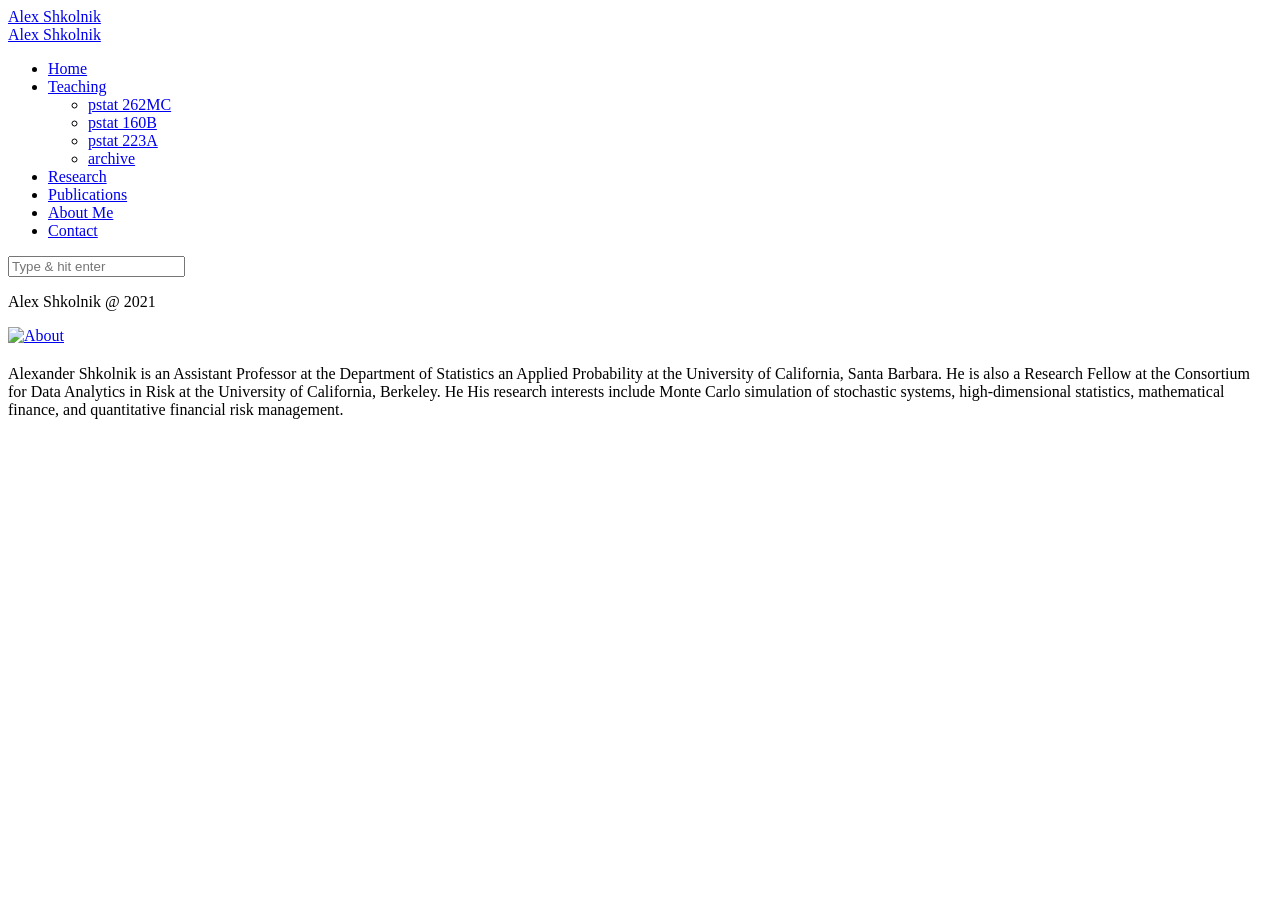
==== about.html @ 1c77f0b2 "first partial commit" ====
<!DOCTYPE html>
<html lang="en">

<head>
	<meta charset="UTF-8">
	<title>About Me - Alex Shkolnik</title>
	<meta name="viewport" content="width=device-width, initial-scale=1">
	<meta name="format-detection" content="telephone=no">
	<meta name="apple-mobile-web-app-capable" content="yes">

	<link rel='stylesheet' href='//fonts.googleapis.com/css?family=Montserrat:400,600,700%7CLato:400,700' type='text/css' media='all' />

	<link rel="stylesheet" type="text/css" href="css/libs/font-awesome.min.css">
	<link rel="stylesheet" type="text/css" href="css/libs/bootstrap.min.css">
	<link rel="stylesheet" type="text/css" href="css/libs/justifiedGallery.min.css">
	<link rel="stylesheet" type="text/css" href="css/libs/magnific-popup.css">
	<link rel="stylesheet" type="text/css" href="css/styles.css">
</head>

<body class="home">

	<!-- Wrapper Site -->
	<div id="main-content">

		<!-- Preload -->
		<div id="preload">
			<div class="kd-bounce">
				<div></div>
				<div></div>
			</div>
		</div>
		<!-- Preload -->

		<!-- Mobile Menu -->
		<div class="mobile">
			<div class="container">
				<!-- Logo -->
				<div class="logo">
					<a href="index.html">Alex Shkolnik</a>
				</div>
				<!-- End Logo -->
			</div>
		</div>
		<div class="hide-menu"></div>
		<!-- End Mobile Menu -->

		<div class="container">
			<div class="row">

				<!--------------copy left menu plus starting from here ----->
				<div class="col-md-3">
					<div class="header affix">
						<div class="table">
							<div class="table-cell">
								<!-- Logo-->
								<div class="logo">
									<a href="#">Alex Shkolnik </a>
								</div>
								<!--End Logo-->
								
								<!-- Navigation -->
								<div class="main-menu">
									<nav>
										<ul class="menu-list">
											<li>
												<a href="index.html">Home</a>
												
											</li>
											<li class="menu-item-has-children">
												<a href="#">Teaching</a> <!--(pstat262MC, pstat 160B, pstat 223A, archive)-->
												<ul class="sub-menu">
													<li>
														<a href="teaching.html">pstat 262MC</a>
													</li>
													<li>
														<a href="teaching.html">pstat 160B</a>
													</li>
													<li>
														<a href="teaching.html">pstat 223A</a>
													</li>
													<li>
														<a href="archive.html">archive</a>
													</li>
												</ul>
											</li>
											<li>
												<a href="research.html">Research</a>
												
											</li>
											<li>
												<a href="publications.html">Publications</a>
											</li>
											<li class="active">
												<a href="about.html">About Me</a>
										    </li>
										    <li>
												<a href="contact.html">Contact</a>
										    </li>
								    	</ul>
									</nav>
								</div>
								<!-- End Navigation -->

								<!-- Socials 
								<div class="socials">
									<a href="#" title="Behance">
										<i class="fa fa-behance"></i>
									</a>
									<a href="#" title="Dribbble">
										<i class="fa fa-dribbble"></i>
									</a>
									<a href="#" title="Facebook">
										<i class="fa fa-facebook"></i>
									</a>
									<a href="#" title="Google Plus">
										<i class="fa fa-google-plus"></i>
									</a>
									<a href="#" title="Instagram">
										<i class="fa fa-instagram"></i>
									</a>
									<a href="#" title="Search this site">
										<i class="fa fa-search"></i>
									</a>
								</div>
								-->
								<div class="box-search">
									<div class="table">
										<div class="table-cell">
											<div class="container">
												<form class="search-form" action="#" method="get">
													<input type="search" name="s" class="search-field" placeholder="Type &amp; hit enter" value="" title="Search">
													<div class="kd-close">
													</div>
												</form>
											</div>
										</div>
									</div>
								</div>
								<!-- End Socials -->

								<div class="copyright">
									<p>
										Alex Shkolnik @ 2021
									</p>
								</div>

							</div>
						</div>
					</div>
				</div>
<!------------here is the end of left menu plus socials and copyright-----start right context here---->

				<div class="col-md-9 col-md-offset-3">
					<div class="projects">

						<article class="post">
							<div class="post-media">
								<a href="#">
									<img src="images/alex_shkolnik.png" alt="About">
								</a>
							</div>
							<div class="post-content">
								<h2 class="title"></h2>

								<!-- The Content -->
								<div class="the-content">
									<p>	</p>
									<!-- <blockquote> -->
									<p> Alexander Shkolnik is an
Assistant Professor at the Department of Statistics an Applied
Probability at the University of California, Santa Barbara. He
is also a Research Fellow at the Consortium for Data Analytics
in Risk at the University of California, Berkeley. He His research
interests include Monte Carlo simulation of stochastic systems,
high-dimensional statistics, mathematical finance, and
quantitative financial risk management.</p>
										<footer></footer>
									<!-- </blockquote> -->
									
									<!--
									<div class="post-footer">
										<div class="post-share-wrap">
											<div class="post-share">
												<a href="#">
													<i class="fa fa-facebook"></i>
												</a>
												<a href="#">
													<i class="fa fa-twitter"></i>
												</a>
												<a href="#">
													<i class="fa fa-google-plus"></i>
												</a>
												<a href="#">
													<i class="fa fa-linkedin"></i>
												</a>
												<a href="#">
													<i class="fa fa-pinterest"></i>
												</a>
											</div>
										</div>
									</div>
									-->
								</div>
								<!-- End The Content -->

							</div>

						</article>

					</div>
				</div>
			</div>
		</div>
	</div>
	<!-- End Wrapper Site -->

	
	<!-- Scripts -->
	<script src="js/libs/jquery-1.12.4.min.js"></script>
	<script src="js/libs/jquery.justifiedGallery.min.js"></script>
	<script src="js/libs/jquery.magnific-popup.js"></script>
	<script src="js/scripts.js"></script>
	<!-- End Scripts -->

</body>
</html>
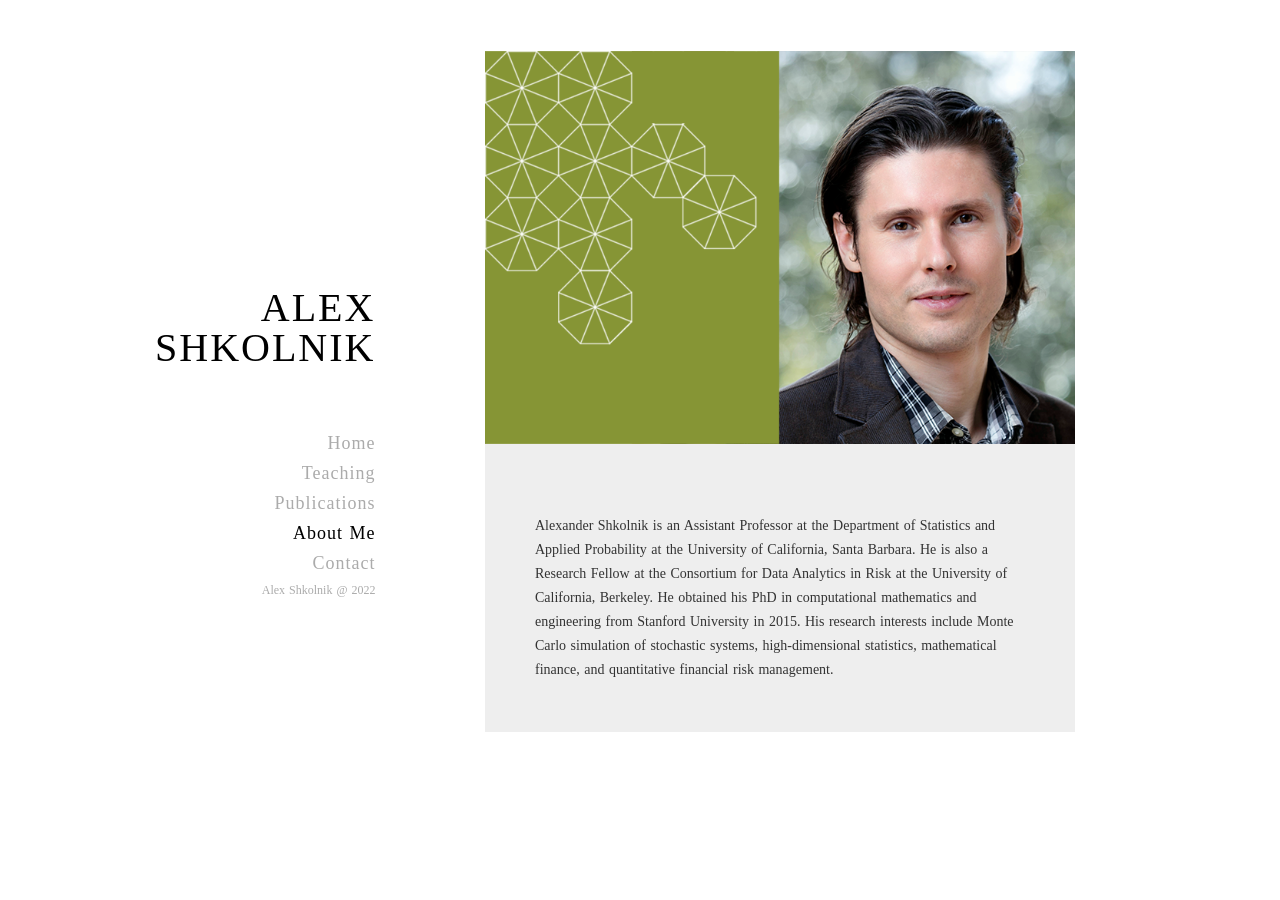
==== commit 96b20e9d: "adding pdf files" ====
--- a/about.html
+++ b/about.html
@@ -66,8 +66,9 @@
 												<a href="index.html">Home</a>
 												
 											</li>
+											<!--
 											<li class="menu-item-has-children">
-												<a href="#">Teaching</a> <!--(pstat262MC, pstat 160B, pstat 223A, archive)-->
+												<a href="#">Teaching</a>
 												<ul class="sub-menu">
 													<li>
 														<a href="teaching.html">pstat 262MC</a>
@@ -83,9 +84,12 @@
 													</li>
 												</ul>
 											</li>
-											<li>
+											<!-- <li>
 												<a href="research.html">Research</a>
 												
+											</li>-->
+											<li>
+												<a href="teaching.html">Teaching</a>
 											</li>
 											<li>
 												<a href="publications.html">Publications</a>
@@ -140,7 +144,7 @@
 
 								<div class="copyright">
 									<p>
-										Alex Shkolnik @ 2021
+										Alex Shkolnik @ 2022
 									</p>
 								</div>
 
@@ -166,14 +170,7 @@
 								<div class="the-content">
 									<p>	</p>
 									<!-- <blockquote> -->
-									<p> Alexander Shkolnik is an
-Assistant Professor at the Department of Statistics an Applied
-Probability at the University of California, Santa Barbara. He
-is also a Research Fellow at the Consortium for Data Analytics
-in Risk at the University of California, Berkeley. He His research
-interests include Monte Carlo simulation of stochastic systems,
-high-dimensional statistics, mathematical finance, and
-quantitative financial risk management.</p>
+									<p> Alexander Shkolnik is an Assistant Professor at the Department of Statistics and Applied Probability at the University of California, Santa Barbara. He is also a Research Fellow at the Consortium for Data Analytics in Risk at the University of California, Berkeley. He obtained his PhD in computational mathematics and engineering from Stanford University in 2015. His research interests include Monte Carlo simulation of stochastic systems, high-dimensional statistics, mathematical finance, and quantitative financial risk management.</p>
 										<footer></footer>
 									<!-- </blockquote> -->
 									
--- a/css/libs/justifiedGallery.min.css
+++ b/css/libs/justifiedGallery.min.css
@@ -0,0 +1,7 @@
+/*!
+ * Justified Gallery - v3.6.3
+ * http://miromannino.github.io/Justified-Gallery/
+ * Copyright (c) 2016 Miro Mannino
+ * Licensed under the MIT license.
+ */
+.justified-gallery{width:100%;position:relative;overflow:hidden}.justified-gallery>a,.justified-gallery>div{position:absolute;display:inline-block;overflow:hidden;filter:"alpha(opacity=10)";opacity:.1}.justified-gallery>a>img,.justified-gallery>div>img,.justified-gallery>a>a>img,.justified-gallery>div>a>img{position:absolute;top:50%;left:50%;margin:0;padding:0;border:0;filter:"alpha(opacity=0)";opacity:0}.justified-gallery>a>.caption,.justified-gallery>div>.caption{display:none;position:absolute;bottom:0;padding:5px;background-color:#000;left:0;right:0;margin:0;color:#fff;font-size:12px;font-weight:300;font-family:sans-serif}.justified-gallery>a>.caption.caption-visible,.justified-gallery>div>.caption.caption-visible{display:initial;filter:"alpha(opacity=70)";opacity:.7;-webkit-transition:opacity 500ms ease-in;-moz-transition:opacity 500ms ease-in;-o-transition:opacity 500ms ease-in;transition:opacity 500ms ease-in}.justified-gallery>.entry-visible{filter:"alpha(opacity=100)";opacity:1;background:0 0}.justified-gallery>.entry-visible>img,.justified-gallery>.entry-visible>a>img{filter:"alpha(opacity=100)";opacity:1;-webkit-transition:opacity 500ms ease-in;-moz-transition:opacity 500ms ease-in;-o-transition:opacity 500ms ease-in;transition:opacity 500ms ease-in}.justified-gallery>.jg-filtered{display:none}.justified-gallery>.spinner{position:absolute;bottom:0;margin-left:-24px;padding:10px 0;left:50%;filter:"alpha(opacity=100)";opacity:1;overflow:initial}.justified-gallery>.spinner>span{display:inline-block;filter:"alpha(opacity=0)";opacity:0;width:8px;height:8px;margin:0 4px;background-color:#000;border-radius:6px}
--- a/css/styles.css
+++ b/css/styles.css
@@ -0,0 +1,1229 @@
+/*=========================================================================
+
+1. Reset CSS
+2. Typography
+3. General
+4. Header
+5. Projects
+6. Posts
+7. Footer
+8. Preload
+9. Responsive
+
+=========================================================================*/
+/* =========== 1. Reset CSS  =========== */
+img,
+legend {
+  border: 0;
+}
+legend,
+td,
+th {
+  padding: 0;
+}
+html {
+  font-family: sans-serif;
+  -ms-text-size-adjust: 100%;
+  -webkit-text-size-adjust: 100%;
+}
+article,
+aside,
+details,
+figcaption,
+figure,
+footer,
+header,
+hgroup,
+main,
+menu,
+nav,
+section,
+summary {
+  display: block;
+}
+audio,
+canvas,
+progress,
+video {
+  display: inline-block;
+  vertical-align: baseline;
+}
+audio:not([controls]) {
+  display: none;
+  height: 0;
+}
+[hidden],
+template {
+  display: none;
+}
+a {
+  color: #ababab;
+  background-color: transparent;
+}
+a:hover,
+a:active {
+  outline: 0;
+}
+abbr[title] {
+  border-bottom: 1px dotted;
+}
+b,
+optgroup,
+strong {
+  font-weight: 700;
+}
+dfn {
+  font-style: italic;
+}
+h1 {
+  font-size: 2em;
+  margin: .67em 0;
+}
+mark {
+  background: #ffffff;
+  color: #333333;
+}
+small {
+  font-size: 80%;
+}
+sub,
+sup {
+  font-size: 75%;
+  line-height: 0;
+  position: relative;
+  vertical-align: baseline;
+}
+sup {
+  top: -0.5em;
+}
+sub {
+  bottom: -0.25em;
+}
+svg:not(:root) {
+  overflow: hidden;
+}
+figure {
+  margin: 1em 40px;
+}
+hr {
+  -moz-box-sizing: content-box;
+  box-sizing: content-box;
+  height: 0;
+}
+pre,
+textarea {
+  overflow: auto;
+}
+code,
+kbd,
+pre,
+samp {
+  font-family: monospace, monospace;
+  font-size: 1em;
+}
+button,
+input,
+optgroup,
+select,
+textarea {
+  color: inherit;
+  font: inherit;
+  margin: 0;
+}
+button {
+  overflow: visible;
+}
+button,
+select {
+  text-transform: none;
+}
+button,
+html input[type=button],
+input[type=reset],
+input[type=submit] {
+  -webkit-appearance: button;
+  cursor: pointer;
+}
+button[disabled],
+html input[disabled] {
+  cursor: default;
+}
+button::-moz-focus-inner,
+input::-moz-focus-inner {
+  border: 0;
+  padding: 0;
+}
+input {
+  border-radius: 0;
+  line-height: normal;
+}
+input[type=checkbox],
+input[type=radio] {
+  box-sizing: border-box;
+  padding: 0;
+}
+input[type=number]::-webkit-inner-spin-button,
+input[type=number]::-webkit-outer-spin-button {
+  height: auto;
+}
+input[type=search] {
+  -webkit-appearance: textfield;
+  -moz-box-sizing: content-box;
+  -webkit-box-sizing: content-box;
+  box-sizing: content-box;
+}
+input[type=search]::-webkit-search-cancel-button,
+input[type=search]::-webkit-search-decoration {
+  -webkit-appearance: none;
+}
+fieldset {
+  border: 1px solid #333333;
+  margin: 0 2px;
+  padding: .35em .625em .75em;
+}
+table {
+  border-collapse: collapse;
+  border-spacing: 0;
+}
+a,
+input,
+textarea,
+button,
+select {
+  outline: none;
+}
+a:hover,
+a:focus,
+input:focus,
+textarea:focus,
+button:focus,
+select:focus {
+  outline: none !important;
+  text-decoration: none;
+}
+* {
+  -webkit-box-sizing: border-box;
+  -moz-box-sizing: border-box;
+  box-sizing: border-box;
+}
+:after,
+:before {
+  -webkit-box-sizing: border-box;
+  -moz-box-sizing: border-box;
+  box-sizing: border-box;
+}
+input::-webkit-input-placeholder,
+textarea::-webkit-input-placeholder {
+  color: #ababab;
+}
+input:-moz-placeholder,
+textarea:-moz-placeholder {
+  color: #ababab;
+}
+/* =========== 2. Typography  =========== */
+h1,
+.h1,
+h2,
+.h2,
+h3,
+.h3,
+h4,
+.h4,
+h5,
+.h5,
+h6,
+.h6 {
+  font-family: 'Roboto', serif;
+  color: #ababab;
+  font-weight: 400;
+  line-height: 1.2em;
+  margin-bottom: 20px;
+  margin-top: 0;
+}
+h1 > a,
+.h1 > a,
+h2 > a,
+.h2 > a,
+h3 > a,
+.h3 > a,
+h4 > a,
+.h4 > a,
+h5 > a,
+.h5 > a,
+h6 > a,
+.h6 > a {
+  color: inherit;
+}
+h1,
+.h1 {
+  font-size: 36px;
+}
+h2,
+.h2 {
+  font-size: 30px;
+}
+h3,
+.h3 {
+  font-size: 26px;
+}
+h4,
+.h4 {
+  font-size: 22px;
+}
+h5,
+.h5 {
+  font-size: 18px;
+}
+h6,
+.h6 {
+  font-size: 14px;
+}
+a {
+  color: #ababab;
+  text-decoration: none;
+  -webkit-transition: all 0.3s ease;
+  -moz-transition: all 0.3s ease;
+  -ms-transition: all 0.3s ease;
+  -o-transition: all 0.3s ease;
+  transition: all 0.3s ease;
+}
+a:hover {
+  color: #000000 !important;
+}
+.quicklinks a:hover,
+.quicklinks a:active,
+.quicklinks a:focus {
+  color: #00b9eb !important;
+}
+p {
+  margin-top: 0;
+  margin-bottom: 10px;
+}
+code,
+kbd,
+pre,
+samp {
+  font-family: 'Lato', serif;
+  -webkit-border-radius: 0;
+  -moz-border-radius: 0;
+  -ms-border-radius: 0;
+  -o-border-radius: 0;
+  border-radius: 0;
+}
+code {
+  background-color: #eee;
+  letter-spacing: 0.015em;
+}
+abbr {
+  background-color: #A1D71A;
+  color: #111;
+  border-width: 2px;
+}
+mark,
+.mark {
+  color: #ffffff;
+  background-color: #a4b4c4;
+}
+dfn {
+  border-bottom: 1px dashed;
+}
+cite {
+  font-style: normal;
+}
+blockquote {
+  position: relative;
+  border: 0;
+  padding: 0 0 0 40px;
+  margin: 20px 0;
+  font-style: italic;
+  overflow: hidden;
+  font-size: 13px;
+}
+blockquote p:last-child {
+  margin-bottom: 0;
+}
+blockquote:before {
+  position: absolute;
+  left: 0;
+  top: 0;
+  content: '\f10d';
+  font-family: 'FontAwesome';
+  display: inline-block;
+  color: #ababab;
+  font-size: 24px;
+}
+blockquote footer,
+blockquote cite {
+  font-size: 12px;
+  color: #333333;
+  font-weight: 700;
+}
+blockquote footer:before,
+blockquote cite:before {
+  content: '- ';
+  color: #333333;
+}
+blockquote footer:after,
+blockquote cite:after {
+  content: ' ';
+  color: #333333;
+}
+pre {
+  line-height: 1.8em;
+  padding: 15px;
+  border: 1px solid #E4E4E4;
+  font-style: italic;
+  overflow: auto;
+  white-space: pre-wrap;
+  background-color: #f7f7f7;
+  word-wrap: break-word;
+  max-width: 100%;
+}
+img {
+  max-width: 100%;
+  height: auto;
+  vertical-align: middle;
+  border: 0;
+}
+input[type="search"],
+input[type="text"],
+input[type="url"],
+input[type="number"],
+input[type="password"],
+input[type="email"],
+input[type="file"],
+select,
+textarea {
+  height: 36px;
+  width: 100%;
+  border: 1px solid #ababab;
+  padding: 0 10px;
+  -webkit-transition: all 0.3s ease;
+  -moz-transition: all 0.3s ease;
+  -ms-transition: all 0.3s ease;
+  -o-transition: all 0.3s ease;
+  transition: all 0.3s ease;
+  -webkit-box-sizing: border-box;
+  -moz-box-sizing: border-box;
+  box-sizing: border-box;
+  -webkit-appearance: none;
+}
+::-moz-selection {
+  color: #f7f7f7;
+  background-color: #222222;
+}
+::selection {
+  color: #f7f7f7;
+  background-color: #222222;
+}
+iframe {
+  border: 0;
+  max-width: 100%;
+}
+/* ===========  3. General  =========== */
+body {
+  margin: 0;
+  padding: 50px 0 0;
+  font-family: 'Lato', serif;
+  font-size: 14px;
+  background: #ffffff;
+  color: #333333;
+  overflow-x: hidden;
+  line-height: 24px;
+  word-spacing: 1px;
+}
+.container {
+  max-width: 1000px;
+}
+.mobile {
+  display: none;
+  margin-bottom: 60px;
+}
+.mobile .menu-mobile {
+  width: 60px;
+  height: 60px;
+  display: inline-block;
+  position: fixed;
+  z-index: 999;
+}
+.mobile .menu-mobile .item {
+  display: block;
+  width: 22px;
+  height: 2px;
+  background-color: #000000;
+  position: relative;
+}
+.mobile .menu-mobile .item-1 {
+  top: 23px;
+}
+.mobile .menu-mobile .item-2 {
+  top: 29px;
+}
+.mobile .menu-mobile .item-3 {
+  top: 35px;
+}
+.mobile .logo {
+  padding-bottom: 0;
+  padding-top: 10px;
+  text-align: center;
+}
+.hide-menu {
+  position: fixed;
+  top: 0;
+  left: 0;
+  right: 0;
+  bottom: 0;
+  z-index: 998;
+  background-color: rgba(0, 0, 0, 0.7);
+  visibility: hidden;
+  opacity: 0;
+  -webkit-transition: visibility 0.3s ease, opacity 0.3s ease;
+  -moz-transition: visibility 0.3s ease, opacity 0.3s ease;
+  -ms-transition: visibility 0.3s ease, opacity 0.3s ease;
+  -o-transition: visibility 0.3s ease, opacity 0.3s ease;
+  transition: visibility 0.3s ease, opacity 0.3s ease;
+}
+/* ===========  4. Header  =========== */
+.header {
+  width: 220px;
+  bottom: 0;
+  top: 0;
+  text-align: right;
+  z-index: 9;
+}
+.header-text {
+  margin-bottom: 50px;
+}
+.header-text blockquote {
+  font-size: 16px;
+  padding-left: 50px;
+}
+.header-text blockquote:before {
+  font-size: 30px;
+}
+.menu-left .header {
+  text-align: left;
+}
+.menu-left .main-menu .sub-menu {
+  padding-left: 0;
+  padding-right: 20px;
+  right: 100%;
+  left: auto;
+  text-align: right;
+}
+.table {
+  display: table;
+  width: 100%;
+  height: 100%;
+}
+.table-cell {
+  display: table-cell;
+  vertical-align: middle;
+}
+.main-menu {
+  font-family: 'Roboto', serif;
+  letter-spacing: 1px;
+  font-size: 18px;
+  line-height: 24px;
+}
+.main-menu ul,
+.main-menu li {
+  list-style: none;
+  padding: 0;
+  margin: 0;
+}
+.main-menu .menu-list > li > a {
+  padding-top: 3px;
+  padding-bottom: 3px;
+  display: block;
+}
+.main-menu .active a {
+  color: #000000;
+}
+.main-menu li {
+  position: relative;
+}
+.main-menu li:hover > .sub-menu {
+  opacity: 1;
+  visibility: visible;
+}
+.main-menu .sub-menu {
+  position: absolute;
+  width: 200px;
+  top: 0;
+  left: 100%;
+  font-size: 14px;
+  text-align: left;
+  visibility: hidden;
+  padding-left: 20px;
+  opacity: 0;
+}
+.main-menu .sub-menu li {
+  padding-left: 20px;
+  padding-right: 20px;
+  background-color: #ababab;
+}
+.main-menu .sub-menu li:first-child {
+  padding-top: 10px;
+}
+.main-menu .sub-menu li:last-child {
+  padding-bottom: 10px;
+}
+.main-menu .sub-menu a {
+  color: #000000 !important;
+}
+.logo {
+  font-size: 40px;
+  color: #000000;
+  text-transform: uppercase;
+  padding-bottom: 60px;
+  letter-spacing: 2px;
+  line-height: 40px;
+}
+.logo a {
+  color: inherit;
+}
+.socials {
+  padding-top: 50px;
+}
+.socials a {
+  margin-right: 8px;
+  font-size: 14px;
+}
+.socials .fa-search {
+  color: #000000;
+}
+.box-search {
+  position: fixed;
+  top: 0;
+  left: 0;
+  width: 100%;
+  height: 100%;
+  z-index: 999;
+  background-color: #ffffff;
+  opacity: 0;
+  visibility: hidden;
+  -webkit-transition: opacity 0.3s ease, visibility 0.3s ease;
+  -moz-transition: opacity 0.3s ease, visibility 0.3s ease;
+  -ms-transition: opacity 0.3s ease, visibility 0.3s ease;
+  -o-transition: opacity 0.3s ease, visibility 0.3s ease;
+  transition: opacity 0.3s ease, visibility 0.3s ease;
+}
+.box-search input[type="search"] {
+  height: 50px;
+  font-size: 24px;
+  padding-top: 0;
+  border: none;
+  border-bottom: 1px solid #000000;
+}
+.box-search.active {
+  opacity: 1;
+  visibility: visible;
+}
+.search-form {
+  margin-left: auto;
+  margin-right: auto;
+  max-width: 600px;
+  position: relative;
+  padding-bottom: 200px;
+  padding-top: 100px;
+}
+.kd-close {
+  position: absolute;
+  width: 50px;
+  height: 50px;
+  display: inline-block;
+  top: 0;
+  right: 0;
+  cursor: pointer;
+  font-size: 24px;
+  color: #000000;
+  background-color: #ffffff;
+  line-height: 48px;
+  text-align: center;
+  -webkit-border-radius: 50%;
+  -moz-border-radius: 50%;
+  border-radius: 50%;
+}
+.kd-close:before {
+  content: '';
+  width: 30px;
+  height: 2px;
+  background-color: #000000;
+  display: block;
+  -webkit-transform: rotate(44deg) translate(26px, 10px);
+  -moz-transform: rotate(44deg) translate(26px, 10px);
+  transform: rotate(44deg) translate(26px, 10px);
+}
+.kd-close:after {
+  content: '';
+  width: 30px;
+  height: 2px;
+  background-color: #000000;
+  display: block;
+  -webkit-transform: rotate(-46deg) translate(-10px, 24px);
+  -moz-transform: rotate(-46deg) translate(-10px, 24px);
+  transform: rotate(-46deg) translate(-10px, 24px);
+}
+.copyright {
+  font-size: 12px;
+  color: #ababab;
+}
+/* ===========  5. Projects  =========== */
+.projects {
+  padding-left: 80px;
+  padding-right: 50px;
+}
+.project-item {
+  position: relative;
+  margin-bottom: 40px;
+}
+.project-item:last-child {
+  margin-bottom: 0;
+}
+.project-item .title {
+  position: absolute;
+  top: 20px;
+  left: 20px;
+  opacity: 0;
+  visibility: hidden;
+}
+.project-item .title a {
+  background-color: #000000;
+  color: #ffffff;
+  font-size: 14px;
+  display: inline-block;
+  line-height: 24px;
+  padding-left: 10px;
+  padding-right: 10px;
+  opacity: 1;
+  letter-spacing: 1px;
+}
+.project-item .title a:hover {
+  color: #ffffff !important;
+  opacity: 0.7;
+}
+.project-item:hover .title {
+  opacity: 1;
+  visibility: visible;
+  -webkit-transition: opacity 0.3s ease-in-out, visibility 0.3s ease-in-out;
+  -moz-transition: opacity 0.3s ease-in-out, visibility 0.3s ease-in-out;
+  -ms-transition: opacity 0.3s ease-in-out, visibility 0.3s ease-in-out;
+  -o-transition: opacity 0.3s ease-in-out, visibility 0.3s ease-in-out;
+  transition: opacity 0.3s ease-in-out, visibility 0.3s ease-in-out;
+}
+.pagination-wrap {
+  margin-top: 60px;
+  font-family: 'Roboto', serif;
+}
+.pagination-wrap ul {
+  list-style: none;
+  margin: 0;
+  padding: 0;
+  text-align: center;
+}
+.pagination-wrap ul:after {
+  content: '';
+  display: block;
+  clear: both;
+}
+.pagination-wrap ul span {
+  display: block;
+}
+.pagination-wrap ul li {
+  display: inline-block;
+  overflow: hidden;
+  font-size: 18px;
+  padding-left: 5px;
+  padding-right: 5px;
+}
+.pagination-wrap ul li .current {
+  color: #000000;
+}
+.navigation-wrap {
+  margin-top: 50px;
+  text-align: center;
+}
+.navigation-wrap:after {
+  content: '';
+  clear: both;
+  display: block;
+}
+.navigation-wrap a {
+  display: inline-block;
+  width: 50px;
+  height: 40px;
+  line-height: 40px;
+  margin-right: 10px;
+  background-color: #cccccc;
+  opacity: 1;
+  -webkit-transition: opacity 0.3s ease;
+  -moz-transition: opacity 0.3s ease;
+  -ms-transition: opacity 0.3s ease;
+  -o-transition: opacity 0.3s ease;
+  transition: opacity 0.3s ease;
+}
+.navigation-wrap a:last-child {
+  margin-right: 0;
+}
+.navigation-wrap a:hover {
+  opacity: 0.8;
+}
+.project .detail-content {
+  padding: 50px;
+  background-color: #eeeeee;
+}
+.project .title {
+  color: #000000;
+  margin-bottom: 30px;
+}
+.project a {
+  color: #000000 !important;
+  font-weight: 700;
+}
+.project .project-attributes {
+  margin-top: 20px;
+  font-size: 12px;
+}
+.project .project-attributes .socials {
+  padding-top: 0;
+}
+.project table {
+  width: 100%;
+}
+.project .name {
+  font-weight: 700;
+  width: 30%;
+  text-align: left;
+  padding-bottom: 10px;
+}
+.project .value {
+  font-style: italic;
+  width: 70%;
+  padding-bottom: 10px;
+}
+.project .images-project {
+  margin-top: 50px;
+}
+.project .popup img {
+  margin-bottom: 30px;
+}
+.project .popup:last-child img {
+  margin-bottom: 0;
+}
+/* ===========  6. Posts  =========== */
+.post {
+  margin-bottom: 40px;
+}
+.post:last-child {
+  margin-bottom: 0;
+}
+.post .post-content {
+  background-color: #eeeeee;
+  padding: 50px 50px 40px;
+}
+.title {
+  margin-top: 0;
+  margin-bottom: 5px;
+  line-height: 24px;
+  color: #000000;
+  font-size: 24px;
+  letter-spacing: 1px;
+}
+.post-details {
+  font-style: italic;
+  font-size: 12px;
+}
+.post-details a {
+  display: inline-block;
+}
+.post-details a:after {
+  content: '//';
+  margin-left: 5px;
+  margin-right: 5px;
+}
+.post-details a:last-child:after {
+  content: normal;
+}
+.the-content {
+  margin-top: 20px;
+}
+.the-content p:last-child {
+  margin-bottom: 0;
+}
+.the-content ul,
+.the-content ol {
+  font-size: 13px;
+  font-style: italic;
+  padding-left: 20px;
+}
+.the-content ul li,
+.the-content ol li {
+  margin-bottom: 5px;
+}
+.the-content ul > li:last-child,
+.the-content ol > li:last-child {
+  margin-bottom: 0;
+}
+.post-footer {
+  margin-top: 30px;
+}
+.cat strong {
+  margin-right: 5px;
+}
+.cat a {
+  color: #000000;
+}
+.cat a:after {
+  content: ',';
+  margin-right: 5px;
+}
+.cat a:last-child:after {
+  content: normal;
+}
+.post-tags a {
+  opacity: 1;
+  display: inline-block;
+  color: #000000;
+}
+.post-tags a:before {
+  margin-left: 5px;
+  content: '#';
+}
+.post-tags a:first-child:before {
+  margin-left: 0;
+}
+.post-tags a:hover {
+  opacity: 0.8;
+}
+.post-share {
+  text-align: center;
+  padding-top: 10px;
+  margin-bottom: 30px;
+}
+.post-share a {
+  color: #000000;
+  margin-left: 5px;
+  margin-right: 5px;
+}
+.the-excerpt {
+  margin-top: 20px;
+}
+#comments {
+  margin-top: 40px;
+  padding-top: 30px;
+  border-top: 1px solid #ababab;
+}
+#comments .comment-list,
+#comments .children {
+  list-style: none;
+}
+#comments .comments-inner {
+  margin-top: 30px;
+}
+#comments .comments-inner + #respond {
+  margin-top: 50px;
+}
+#comments .comment-list {
+  padding-left: 0;
+}
+#comments .children {
+  padding-left: 30px;
+}
+#comments .comment-avatar {
+  width: 60px;
+  height: 60px;
+  -webkit-border-radius: 50%;
+  -moz-border-radius: 50%;
+  border-radius: 50%;
+  overflow: hidden;
+  float: left;
+}
+#comments .comment-context {
+  margin-left: 60px;
+  padding-left: 20px;
+}
+#comments .comment-context .title {
+  font-size: 16px;
+  display: inline-block;
+}
+#comments .comment-content p:last-child {
+  margin-bottom: 0;
+}
+#comments .comment-date {
+  color: #ababab;
+  font-size: 14px;
+  font-style: italic;
+}
+#comments .comment-date:before {
+  content: '-';
+  margin-left: 5px;
+  margin-right: 5px;
+}
+#comments .comment-body {
+  margin-top: 30px;
+}
+#comments .reply {
+  font-style: italic;
+}
+.comment-form {
+  margin-top: 20px;
+}
+.contact-item {
+  margin-bottom: 20px;
+}
+.contact-item:last-child {
+  margin-bottom: 0;
+}
+.contact-item textarea {
+  padding-top: 5px;
+  height: 100px;
+  resize: vertical;
+}
+.contact-item .submit {
+  display: inline-block;
+  min-width: 100px;
+  padding-left: 20px;
+  padding-right: 20px;
+  background-color: #000000;
+  color: #ffffff;
+  border: none;
+  height: 36px;
+  text-transform: uppercase;
+  font-size: 12px;
+  letter-spacing: 1px;
+}
+.post_404_not_found {
+  margin-top: 20px;
+}
+.go-to-home {
+  min-width: 100px;
+  padding: 5px 15px;
+  display: inline-block;
+  background-color: #000000;
+  color: #ffffff;
+  margin-top: 10px;
+}
+.go-to-home a {
+  color: inherit;
+  opacity: 1;
+}
+.go-to-home a:hover {
+  color: inherit !important;
+  opacity: 0.8;
+}
+/* ===========  7. Footer  =========== */
+.footer-inner {
+  margin-top: 80px;
+  border-top: 1px solid #ababab;
+  padding-top: 40px;
+  padding-bottom: 40px;
+  margin-left: 80px;
+  margin-right: 50px;
+  font-size: 12px;
+}
+.footer-inner .title {
+  font-size: 14px;
+  font-weight: 700;
+}
+.footer-inner ul {
+  list-style: none;
+  font-size: 12px;
+  margin: 0;
+  padding: 0;
+}
+/* ===========  8. Preload  =========== */
+#preload {
+  top: 0;
+  left: 0;
+  bottom: 0;
+  right: 0;
+  margin: auto;
+  position: fixed;
+  width: 100%;
+  height: 100%;
+  background-color: #fff;
+  z-index: 9999999;
+  display: flex;
+  align-items: center;
+  justify-content: center;
+  overflow: hidden;
+}
+#preload .kd-bounce {
+  width: 40px;
+  height: 40px;
+  position: relative;
+  margin: 40px auto;
+}
+#preload .kd-bounce:before,
+#preload .kd-bounce:after {
+  content: '';
+  display: block;
+  width: 100%;
+  height: 100%;
+  border-radius: 50%;
+  background-color: #242424;
+  opacity: 0.4;
+  position: absolute;
+  top: 0;
+  left: 0;
+  animation: kd-bounce 2.4s infinite ease-in-out;
+}
+#preload .kd-bounce:after {
+  animation-delay: -1.2s;
+}
+@keyframes kd-bounce {
+  0%,
+  100% {
+    transform: scale(0);
+  }
+  50% {
+    transform: scale(1);
+  }
+}
+/* ===========  9. Responsive  =========== */
+@media screen and (max-width: 991px) {
+  .preload {
+    display: none;
+  }
+  .mobile {
+    display: block;
+  }
+  .header,
+  .menu-left .header {
+    left: 0;
+    width: 250px;
+    z-index: 9999;
+    background-color: #000000;
+    text-align: center;
+    -webkit-transform: translateX(-101%);
+    -moz-transform: translateX(-101%);
+    transform: translateX(-101%);
+    -webkit-transition: transform 0.3s ease;
+    -moz-transition: transform 0.3s ease;
+    -ms-transition: transform 0.3s ease;
+    -o-transition: transform 0.3s ease;
+    transition: transform 0.3s ease;
+  }
+  .header .logo,
+  .menu-left .header .logo {
+    color: #ffffff;
+  }
+  .header.active,
+  .menu-left .header.active {
+    -webkit-transform: translateX(0);
+    -moz-transform: translateX(0);
+    transform: translateX(0);
+  }
+  .main-menu,
+  .menu-left .main-menu {
+    max-height: 45%;
+    overflow-y: auto;
+    overflow-x: hidden;
+  }
+  .main-menu a:hover,
+  .menu-left .main-menu a:hover {
+    color: #ffffff !important;
+  }
+  .main-menu .active a,
+  .menu-left .main-menu .active a {
+    color: #ffffff;
+  }
+  .main-menu .sub-menu,
+  .menu-left .main-menu .sub-menu {
+    display: none;
+    position: relative;
+    width: 100%;
+    left: 0;
+    visibility: visible;
+    opacity: 1;
+    padding-left: 0;
+    text-align: center;
+  }
+  .main-menu .sub-menu li,
+  .menu-left .main-menu .sub-menu li,
+  .main-menu .sub-menu li:first-child,
+  .menu-left .main-menu .sub-menu li:first-child,
+  .main-menu .sub-menu li:last-child,
+  .menu-left .main-menu .sub-menu li:last-child {
+    padding-top: 5px;
+    padding-bottom: 5px;
+  }
+  .projects {
+    padding-left: 50px;
+    padding-right: 50px;
+  }
+  .footer-inner {
+    margin-left: 50px;
+    margin-right: 50px;
+  }
+  .socials a {
+    margin-right: 10px;
+  }
+  .socials .fa-search {
+    color: #ffffff;
+  }
+  .hide-menu.active {
+    visibility: visible;
+    opacity: 1;
+  }
+}
+@media screen and (max-width: 768px) {
+  body {
+    padding-top: 30px;
+  }
+  .project-item {
+    margin-bottom: 30px;
+  }
+}
+@media screen and (max-width: 600px) {
+  .post .post-content {
+    padding: 20px;
+  }
+  .project .detail-content {
+    padding: 20px;
+  }
+  .project .images-project {
+    margin-top: 30px;
+  }
+  #comments .children {
+    padding-left: 0;
+  }
+}
+@media screen and (max-width: 480px) {
+  .projects {
+    padding-left: 0;
+    padding-right: 0;
+  }
+  .footer-inner {
+    margin-left: 0;
+    margin-right: 0;
+  }
+  .mobile {
+    margin-bottom: 50px;
+  }
+  .mobile .logo {
+    font-size: 30px;
+    padding-left: 20px;
+  }
+  .project-item {
+    margin-bottom: 20px;
+  }
+  #comments .comment-avatar {
+    float: none;
+  }
+  #comments .comment-context {
+    margin-top: 20px;
+    margin-left: 0;
+    padding-left: 0;
+  }
+  #comments .reply {
+    text-align: right;
+  }
+  .navigation-wrap {
+    margin-top: 30px;
+  }
+  .footer-inner {
+    margin-top: 50px;
+  }
+}
